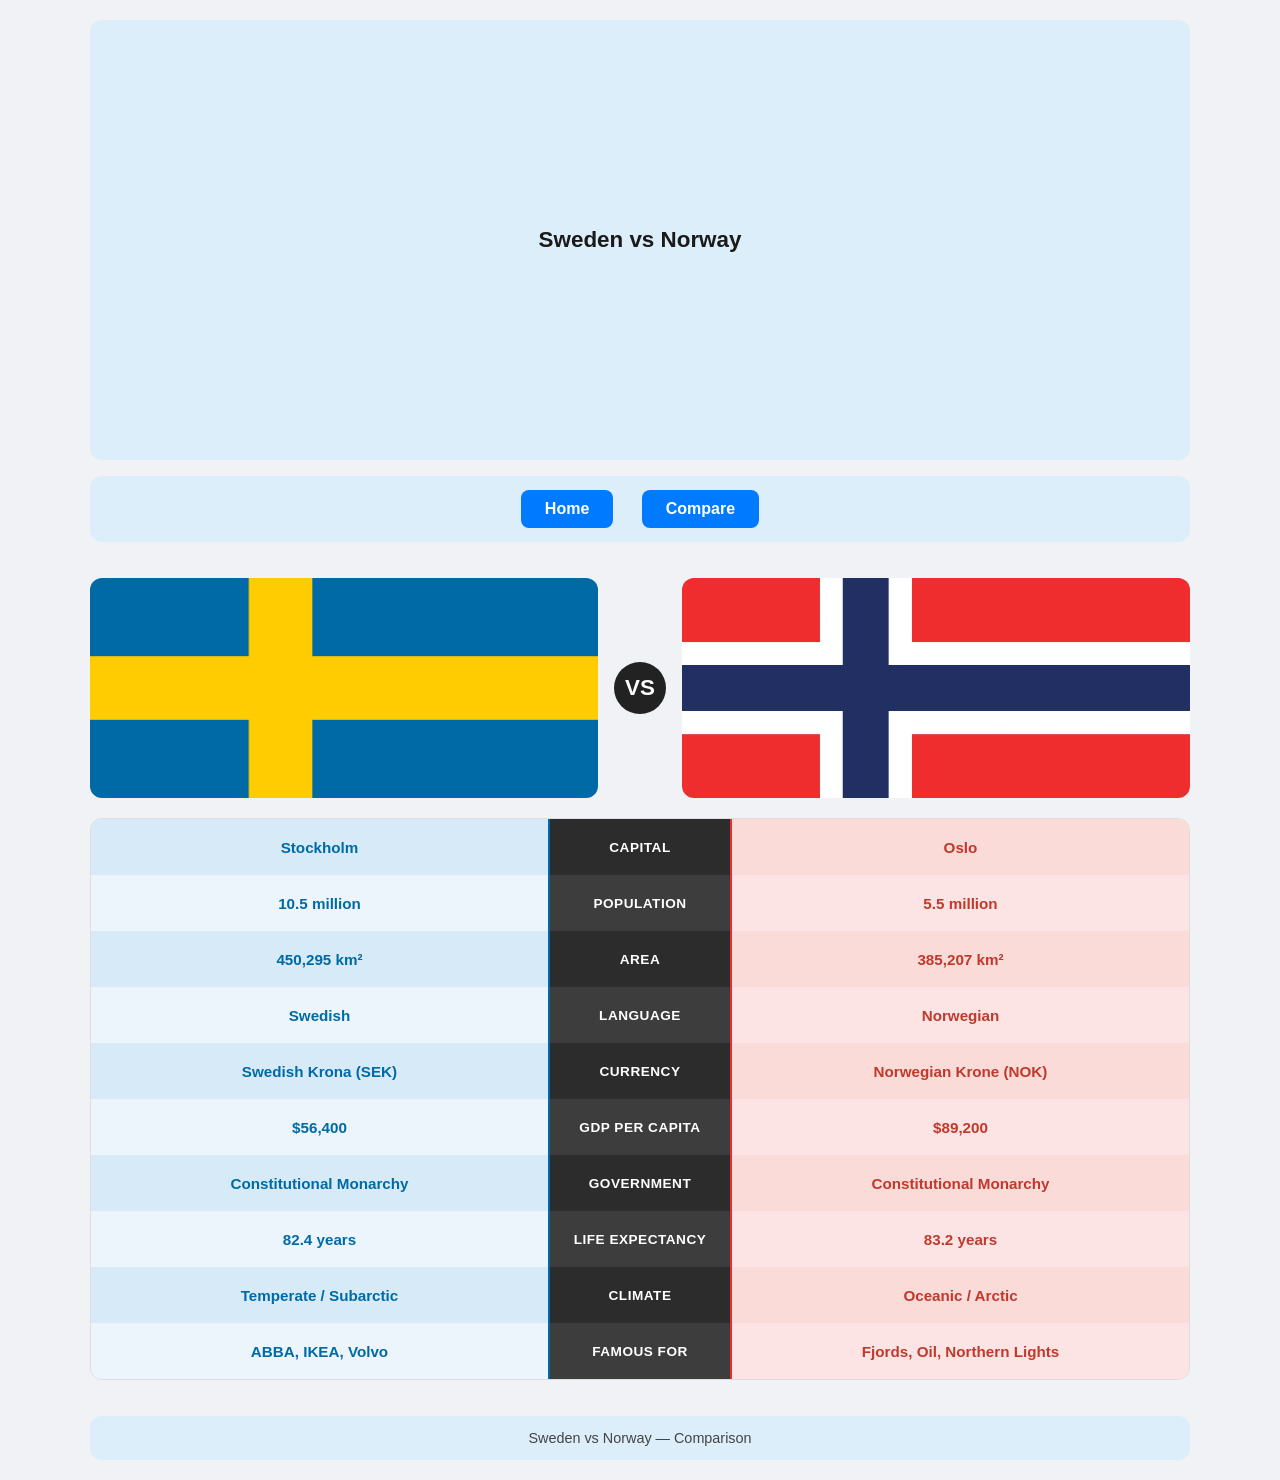
==== index.compare.html @ a9e7279e "v" ====
<!DOCTYPE html>
<html lang="en">
<head>
  <meta charset="UTF-8">
  <meta name="viewport" content="width=device-width, initial-scale=1.0">
  <link rel="stylesheet" href="css/style.css">
  <link rel="stylesheet" href="css/compare.css">
  <title>Sweden vs Norway</title>
</head>
<body>

  <div class="container">

    <header>Sweden vs Norway</header>

    <nav>
      <a href="index.html" class="nav-button">Home</a>
      <a href="index.compare.html" class="nav-button">Compare</a>
    </nav>

    <main class="compare-wrapper">

     
      <div class="nations-header">
        <div class="nation-card sweden-card">
          <img src="img/Sweden.png" alt="Sweden" class="nation-img">
        </div>
        <div class="vs-badge">VS</div>
        <div class="nation-card norway-card">
          <img src="img/Norway.webp" alt="Norway" class="nation-img">
        </div>
      </div>

      
      <div class="compare-table">

        <div class="compare-row">
          <div class="sweden-cell">Stockholm</div>
          <div class="label-cell">Capital</div>
          <div class="norway-cell">Oslo</div>
        </div>

        <div class="compare-row">
          <div class="sweden-cell">10.5 million</div>
          <div class="label-cell">Population</div>
          <div class="norway-cell">5.5 million</div>
        </div>

        <div class="compare-row">
          <div class="sweden-cell">450,295 km²</div>
          <div class="label-cell">Area</div>
          <div class="norway-cell">385,207 km²</div>
        </div>

        <div class="compare-row">
          <div class="sweden-cell">Swedish</div>
          <div class="label-cell">Language</div>
          <div class="norway-cell">Norwegian</div>
        </div>

        <div class="compare-row">
          <div class="sweden-cell">Swedish Krona (SEK)</div>
          <div class="label-cell">Currency</div>
          <div class="norway-cell">Norwegian Krone (NOK)</div>
        </div>

        <div class="compare-row">
          <div class="sweden-cell">$56,400</div>
          <div class="label-cell">GDP per Capita</div>
          <div class="norway-cell">$89,200</div>
        </div>

        <div class="compare-row">
          <div class="sweden-cell">Constitutional Monarchy</div>
          <div class="label-cell">Government</div>
          <div class="norway-cell">Constitutional Monarchy</div>
        </div>

        <div class="compare-row">
          <div class="sweden-cell">82.4 years</div>
          <div class="label-cell">Life Expectancy</div>
          <div class="norway-cell">83.2 years</div>
        </div>

        <div class="compare-row">
          <div class="sweden-cell">Temperate / Subarctic</div>
          <div class="label-cell">Climate</div>
          <div class="norway-cell">Oceanic / Arctic</div>
        </div>

        <div class="compare-row">
          <div class="sweden-cell">ABBA, IKEA, Volvo</div>
          <div class="label-cell">Famous For</div>
          <div class="norway-cell">Fjords, Oil, Northern Lights</div>
        </div>

      </div>
    </main>

    <footer>Sweden vs Norway &mdash; Comparison</footer>

  </div>

</body>
</html>
---- css/style.css ----
body {
    margin: 0;
    font-family: Arial, Helvetica, sans-serif;
    background-color: #f0f2f5;
}

.container {
    display: grid;
    gap: 16px;
    padding: 20px;
    max-width: 1100px;
    margin: 0 auto;
}

header {
    background-color: #dceefa;
    padding: 20px;
    text-align: center;
    height: 400px;
    border-radius: 12px;
    display: flex;
    align-items: center;
    justify-content: center;
    font-size: 1.4rem;
    font-weight: bold;
    color: #1a1a1a;
}

nav {
    background-color: #dceefa;
    padding: 14px;
    text-align: center;
    border-radius: 12px;
}

nav a {
    display: inline-block;
    margin: 0 12px;
    padding: 10px 24px;
    background-color: #007BFF;
    color: white;
    text-decoration: none;
    border-radius: 8px;
    font-weight: bold;
    transition: background 0.3s;
}

nav a:hover {
    background-color: #0056b3;
}

footer {
    background-color: #dceefa;
    padding: 14px;
    text-align: center;
    border-radius: 12px;
    font-size: 0.9rem;
    color: #444;
}

.row2 {
    display: grid;
    grid-template-columns: 1fr 1fr;
    gap: 16px;
    height: 350px;
}

.row3 {
    display: grid;
    grid-template-columns: 1fr 1fr 1fr;
    gap: 16px;
    height: 235px;
}

.box {
    background-color: #fdf3e3;
    border-radius: 12px;
    border: 1px solid #e8d9c0;
    display: grid;
    grid-template-columns: 1fr 1fr;
    grid-auto-flow: dense;
    overflow: hidden;
}

.box-text {
    padding: 20px;
    display: flex;
    flex-direction: column;
    justify-content: center;
}

.box-text h3 {
    margin: 0 0 8px 0;
    font-size: 1rem;
    color: #1a1a1a;
}

.box-text p {
    margin: 0;
    font-size: 0.875rem;
    color: #555;
    line-height: 1.5;
}

.box-image {
    overflow: hidden;
    order: -1;
}

.box-image img {
    width: 100%;
    height: 100%;
    object-fit: cover;
    display: block;
}

@media screen and (max-width: 600px) {

    .container {
        padding: 10px;
    }

    .row2 {
        grid-template-columns: 1fr;
        height: auto;
    }

    .row3 {
        grid-template-columns: 1fr;
        height: auto;
    }

    header {
        height: 200px;
    }

    .box {
        margin-bottom: 10px;
    }
}





 .box2 {
    background-color: antiquewhite;
    padding: 20px;
    text-align: center;

 }

.row2_2 {
    display: grid;
    grid-template-columns: 1fr 1fr;
    gap: 10px;
    height: 5000px;
    width: 1000px;
    margin-left: auto;
    margin-right: auto;
}
---- css/compare.css ----
.compare-wrapper {
  display: flex;
  flex-direction: column;
  gap: 20px;
  padding: 20px 0;
}





.nations-header {
  display: grid;
  grid-template-columns: 1fr auto 1fr;
  align-items: center;
  gap: 16px;
}


.nation-card {
  border-radius: 12px;
  overflow: hidden;
}




.sweden-card {
  background-color: #006AA7;
}

.norway-card {
  background-color: #EF2B2D;
}



.nation-img {
  width: 100%;
  height: 220px;
  object-fit: cover;
  display: block;
}

.nation-title {
  margin: 12px 0 0 0;
  font-size: 1.6rem;
  font-family: Arial, Helvetica, sans-serif;
  letter-spacing: 1px;
}






.sweden-title {
  color: #FECC02;
}

.norway-title {
  color: #ffffff;
}

.vs-badge {
  background-color: #222;
  color: #fff;
  font-family: Arial, Helvetica, sans-serif;
  font-weight: bold;
  font-size: 1.4rem;
  width: 52px;
  height: 52px;
  border-radius: 50%;
  display: flex;
  align-items: center;
  justify-content: center;
  flex-shrink: 0;
}



.compare-table {
  display: flex;
  flex-direction: column;
  border-radius: 12px;
  overflow: hidden;
  border: 1px solid #ddd;
}

.compare-row {
  display: grid;
  grid-template-columns: 1fr 180px 1fr;
  min-height: 56px;
}

.compare-row:nth-child(odd) .sweden-cell {
  background-color: #d6eaf8;
}



.compare-row:nth-child(even) .sweden-cell {
  background-color: #ebf5fb;
}

.compare-row:nth-child(odd) .norway-cell {
  background-color: #fadbd8;
}

.compare-row:nth-child(even) .norway-cell {
  background-color: #fce4e4;
}

.compare-row:nth-child(odd) .label-cell {
  background-color: #2c2c2c;
  color: #ffffff;
}

.compare-row:nth-child(even) .label-cell {
  background-color: #3d3d3d;
  color: #ffffff;
}

.sweden-cell,
.norway-cell,
.label-cell {
  display: flex;
  align-items: center;
  justify-content: center;
  padding: 12px 16px;
  font-family: Arial, Helvetica, sans-serif;
  font-size: 0.95rem;
  text-align: center;
}

.label-cell {
  font-weight: bold;
  font-size: 0.85rem;
  letter-spacing: 0.5px;
  text-transform: uppercase;
}



.sweden-cell {
  color: #006AA7;
  font-weight: 600;
  border-right: 2px solid #006AA7;
}

.norway-cell {
  color: #c0392b;
  font-weight: 600;
  border-left: 2px solid #EF2B2D;
}



@media screen and (max-width: 700px) {
  .nations-header {
    grid-template-columns: 1fr;
    grid-template-rows: auto auto auto;
    justify-items: center;
  }

  .nation-img {
    height: 160px;
  }

  .compare-row {
    grid-template-columns: 1fr;
    grid-template-rows: auto auto auto;
  }

  .label-cell {
    order: -1;
    width: 100%;
  }
}
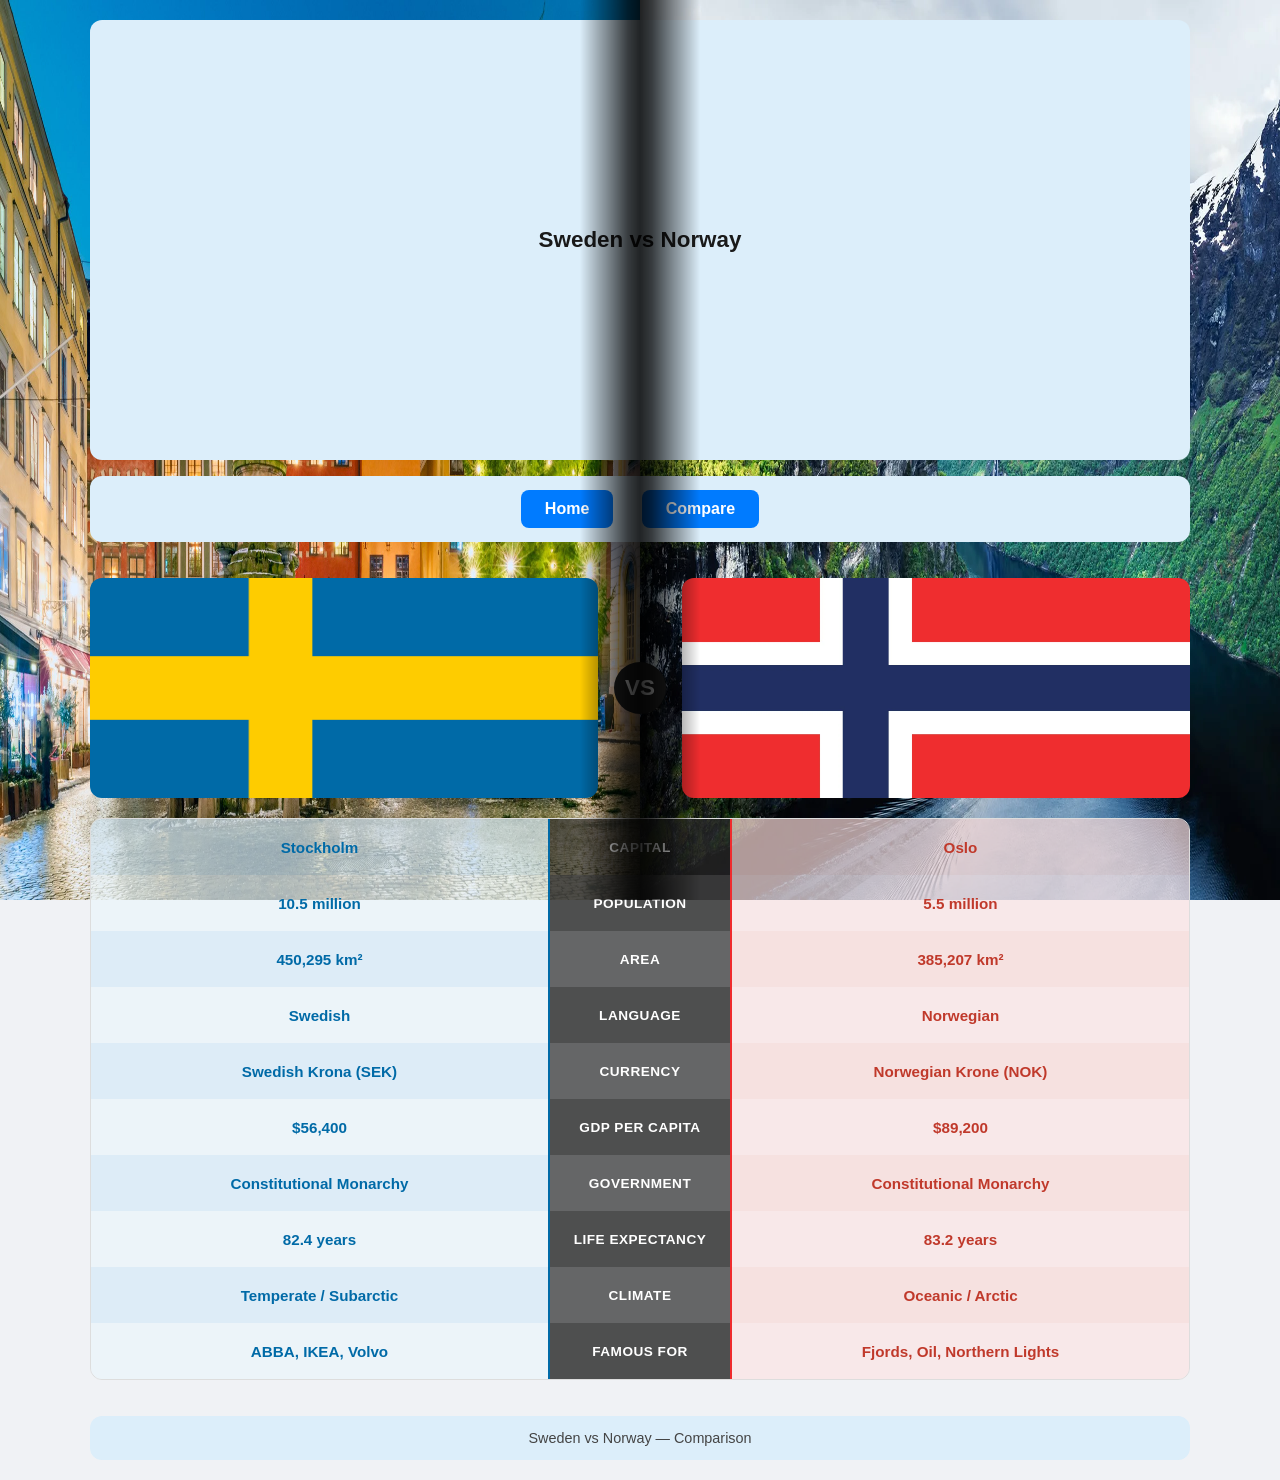
==== commit 87e13d5c: "ssss" ====
--- a/index.compare.html
+++ b/index.compare.html
@@ -101,5 +101,6 @@
 
   </div>
 
+  <script src="js/compare.js"></script>
 </body>
 </html>
--- a/css/compare.css
+++ b/css/compare.css
@@ -1,4 +1,31 @@
 
+
+body {
+  background-image: url('../img/Torg.jpg'), url('../img/Fjord.webp');
+  background-position: left center, right center;
+  background-size: 50% 100%, 50% 100%;
+  background-repeat: no-repeat, no-repeat;
+  background-attachment: fixed;
+  position: relative;
+}
+
+body::after {
+  content: '';
+  position: fixed;
+  top: 0;
+  left: calc(50% - 60px);
+  width: 120px;
+  height: 100%;
+  background: linear-gradient(to right,
+    transparent,
+    rgba(0, 0, 0, 0.75) 40%,
+    rgba(0, 0, 0, 0.85) 50%,
+    rgba(0, 0, 0, 0.75) 60%,
+    transparent
+  );
+  pointer-events: none;
+  z-index: 0;
+}
 
 .compare-wrapper {
   display: flex;
@@ -96,30 +123,28 @@
 }
 
 .compare-row:nth-child(odd) .sweden-cell {
-  background-color: #d6eaf8;
-}
-
-
+  background-color: rgba(214, 234, 248, 0.7);
+}
 
 .compare-row:nth-child(even) .sweden-cell {
-  background-color: #ebf5fb;
+  background-color: rgba(235, 245, 251, 0.7);
 }
 
 .compare-row:nth-child(odd) .norway-cell {
-  background-color: #fadbd8;
+  background-color: rgba(250, 219, 216, 0.7);
 }
 
 .compare-row:nth-child(even) .norway-cell {
-  background-color: #fce4e4;
+  background-color: rgba(252, 228, 228, 0.7);
 }
 
 .compare-row:nth-child(odd) .label-cell {
-  background-color: #2c2c2c;
+  background-color: rgba(44, 44, 44, 0.7);
   color: #ffffff;
 }
 
 .compare-row:nth-child(even) .label-cell {
-  background-color: #3d3d3d;
+  background-color: rgba(61, 61, 61, 0.9);
   color: #ffffff;
 }
 
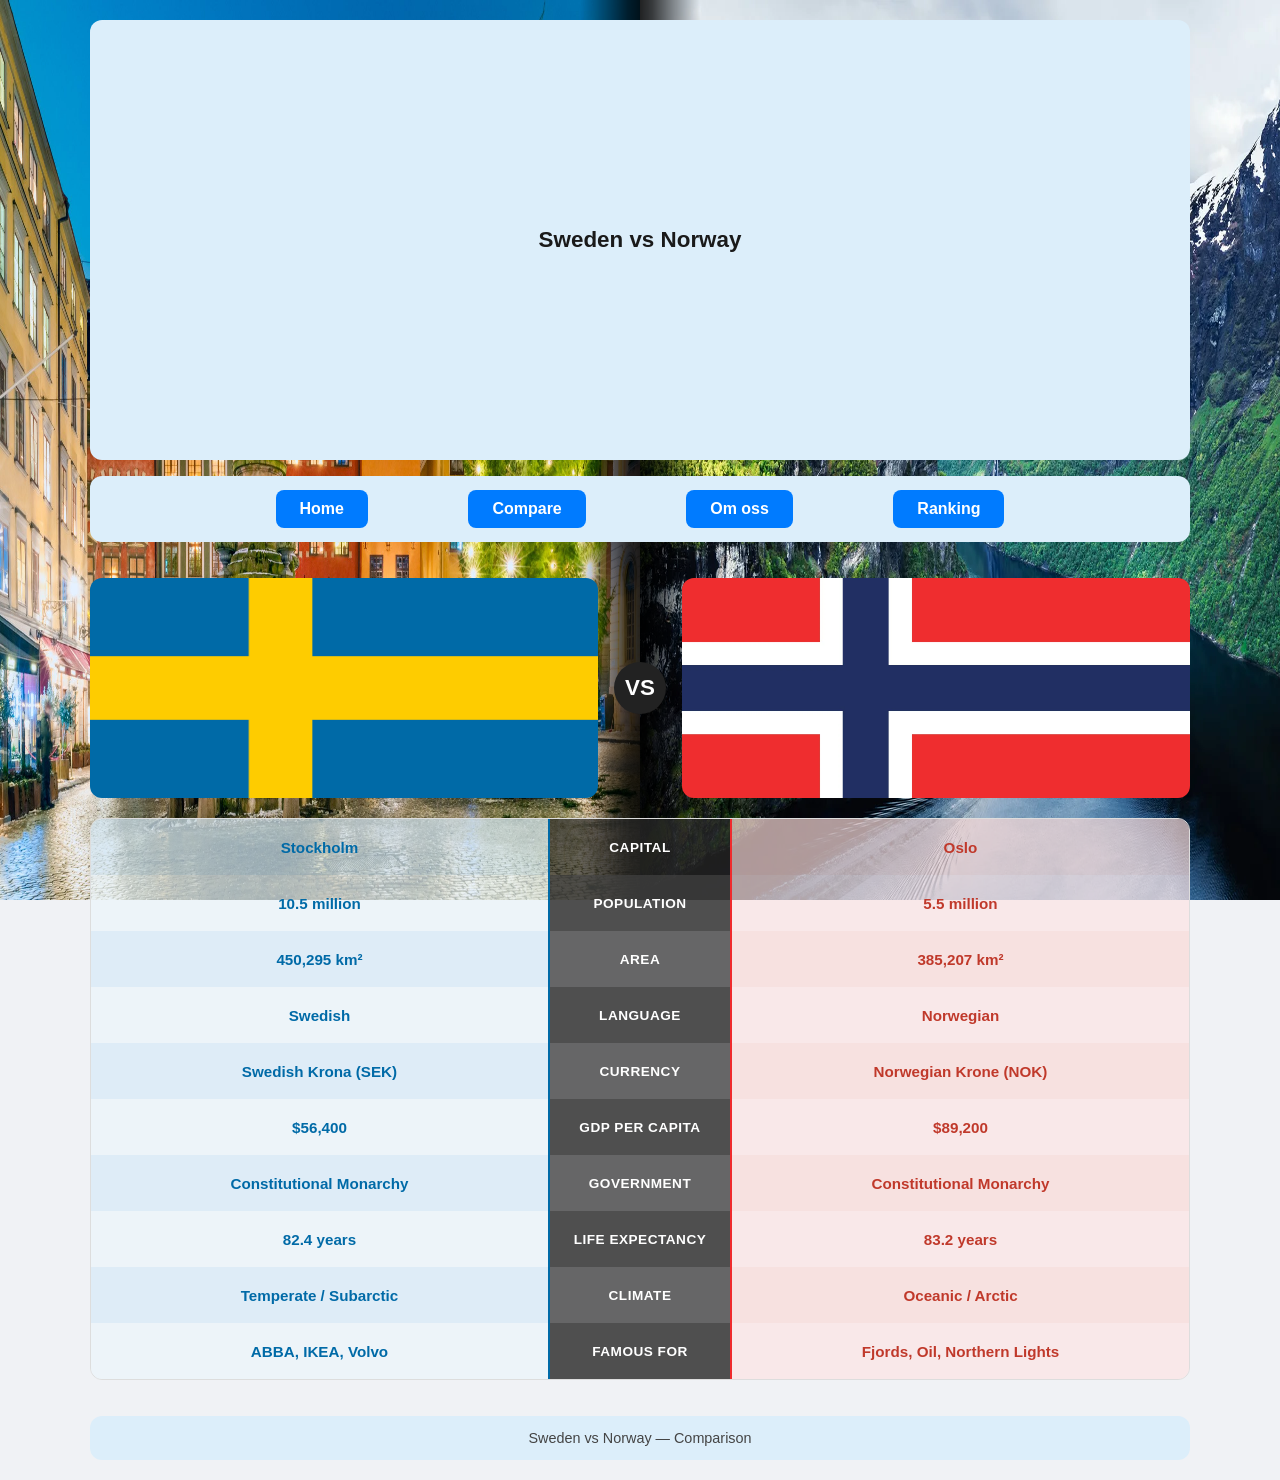
==== commit b980bb73: "dsf" ====
--- a/index.compare.html
+++ b/index.compare.html
@@ -16,6 +16,8 @@
     <nav>
       <a href="index.html" class="nav-button">Home</a>
       <a href="index.compare.html" class="nav-button">Compare</a>
+      <a href="index.omoss.html" class="nav-button">Om oss</a>
+      <a href="index.ranking.html" class="nav-button">Ranking</a>
     </nav>
 
     <main class="compare-wrapper">
--- a/css/style.css
+++ b/css/style.css
@@ -35,7 +35,7 @@
 
 nav a {
     display: inline-block;
-    margin: 0 12px;
+    margin: 0 48px;
     padding: 10px 24px;
     background-color: #007BFF;
     color: white;
--- a/css/compare.css
+++ b/css/compare.css
@@ -24,7 +24,7 @@
     transparent
   );
   pointer-events: none;
-  z-index: 0;
+  z-index: -1;
 }
 
 .compare-wrapper {
@@ -160,6 +160,15 @@
   text-align: center;
 }
 
+.row-highlight .sweden-cell,
+.row-highlight .norway-cell {
+  filter: brightness(0.6);
+}
+
+.row-highlight .label-cell {
+  filter: brightness(1.6);
+}
+
 .label-cell {
   font-weight: bold;
   font-size: 0.85rem;
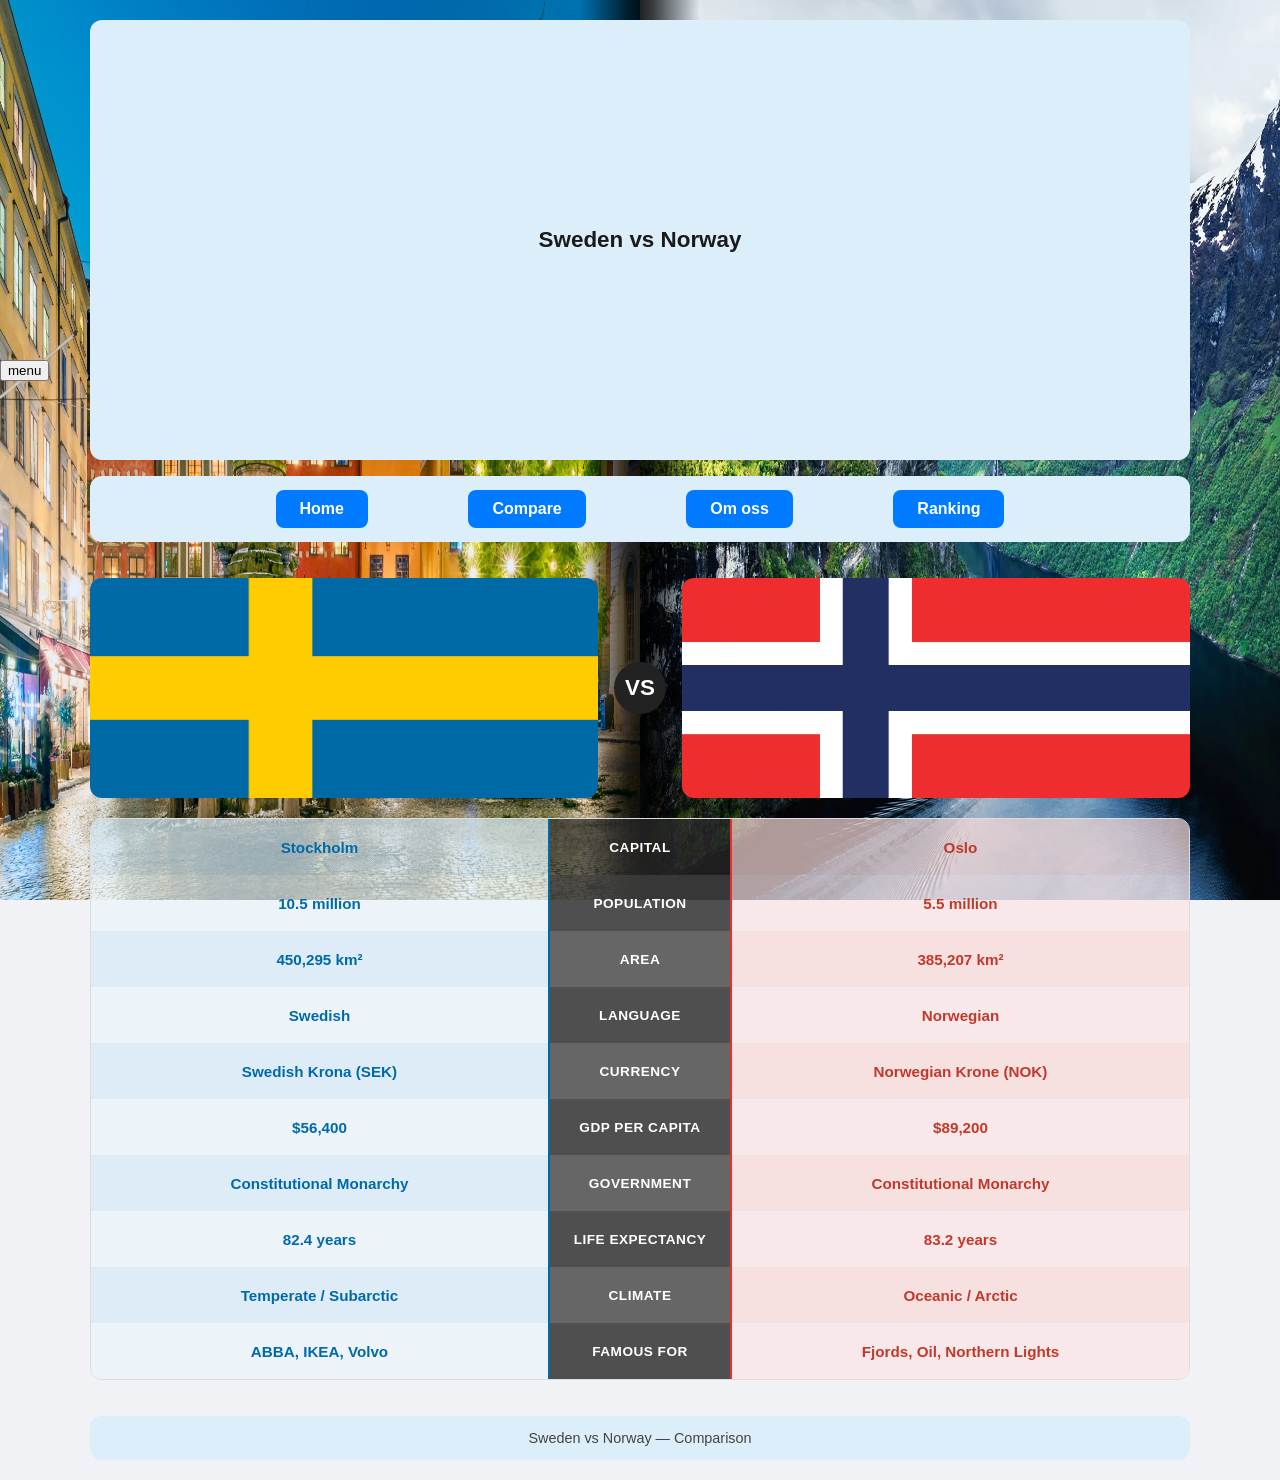
==== commit 8574dd99: "lö" ====
--- a/index.compare.html
+++ b/index.compare.html
@@ -8,6 +8,21 @@
   <title>Sweden vs Norway</title>
 </head>
 <body>
+
+  
+  <div id="sidebar" style="display:none; background-color: gray; width: 200px; height: 100%; position: fixed; top: 0; left: 0;">
+    <p style="color: white; margin-left: 10px;">Countryes:</p>
+    <br>
+    <a href="#" style="color:white; display:block; margin: 5px;">Finlande</a>
+    <a href="#" style="color:white; display:block; margin: 5px;">Denmarkk</a>
+    <a href="#" style="color:white; display:block; margin: 5px;">Icelands</a>
+    <a href="#" style="color:white; display:block; margin: 5px;">Germnay</a>
+    <a href="#" style="color:white; display:block; margin: 5px;">Polan</a>
+    <br>
+    <button onclick="closeSidebar()" style="margin-left:10px;">close</button>
+  </div>
+
+  <button onclick="openSidebar()" style="position:fixed; top: 40%; left:0; z-index:999;">menu</button>
 
   <div class="container">
 
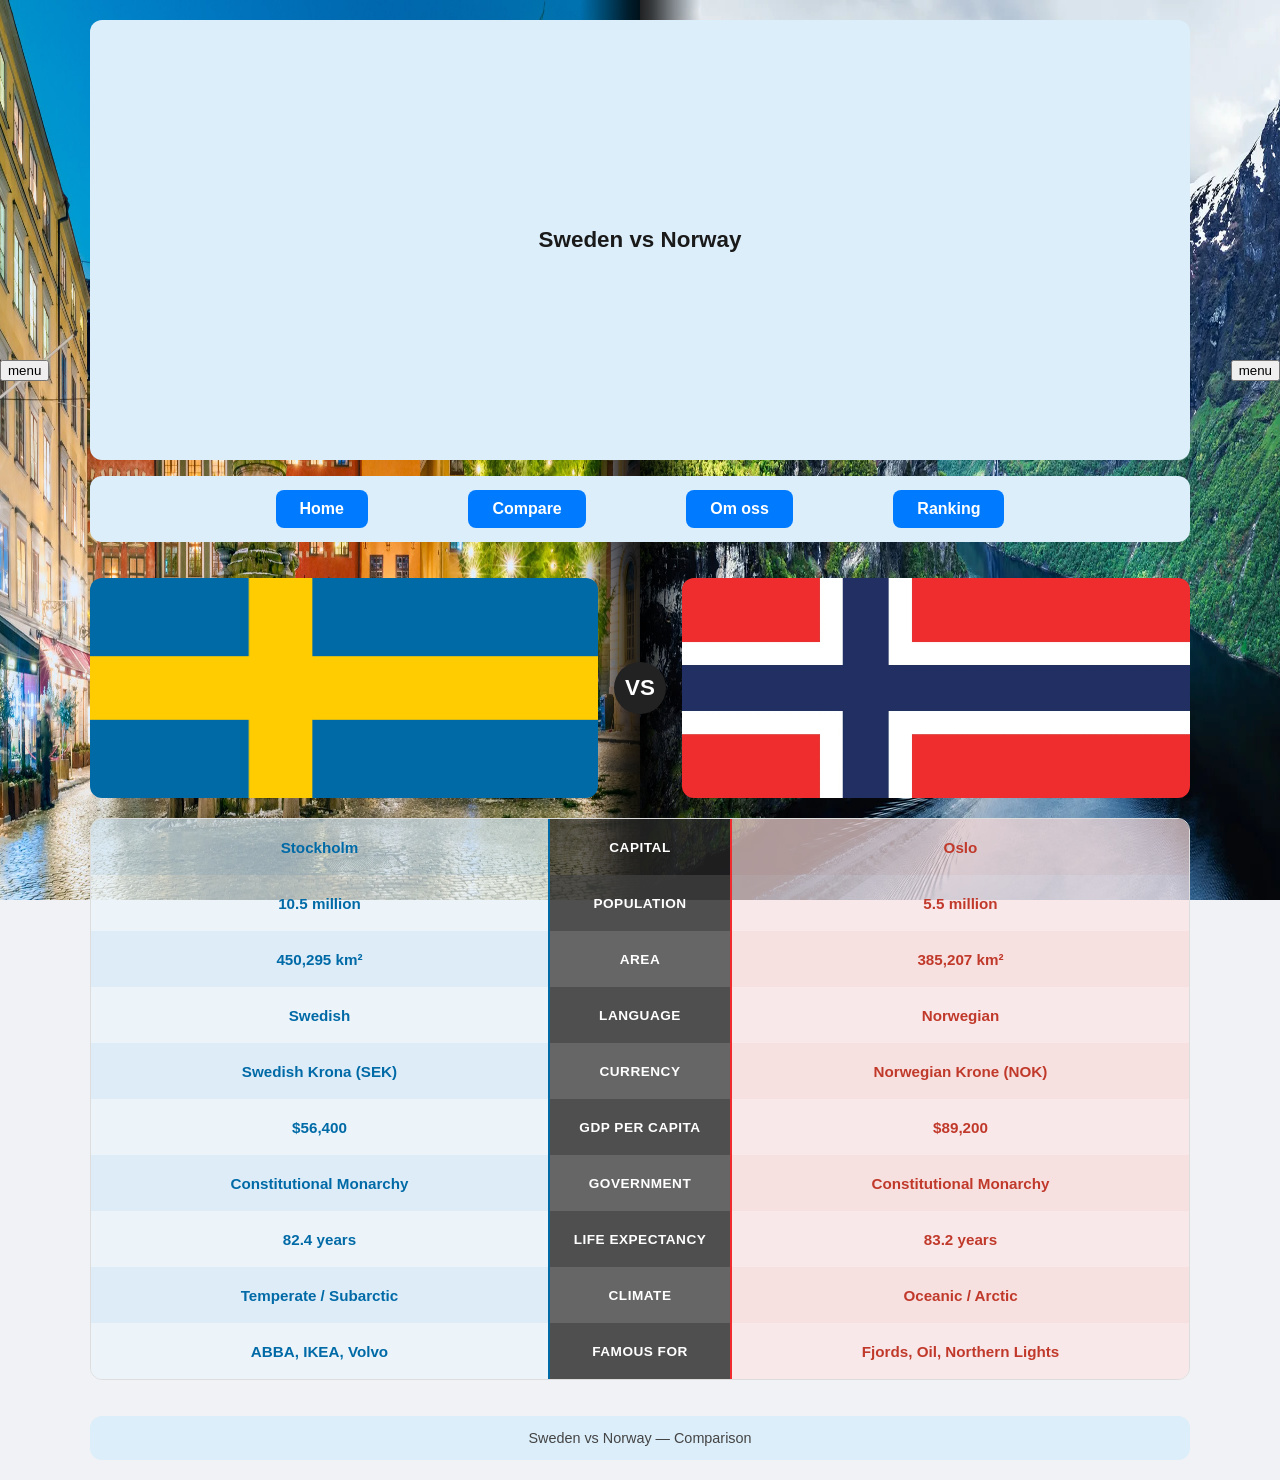
==== commit c9f7ad58: "m" ====
--- a/index.compare.html
+++ b/index.compare.html
@@ -23,6 +23,20 @@
   </div>
 
   <button onclick="openSidebar()" style="position:fixed; top: 40%; left:0; z-index:999;">menu</button>
+
+  <div id="sidebar-right" style="display:none; background-color: gray; width: 200px; height: 100%; position: fixed; top: 0; right: 0;">
+    <p style="color: white; margin-left: 10px;">Countryes:</p>
+    <br>
+    <a href="#" style="color:white; display:block; margin: 5px;">Finlande</a>
+    <a href="#" style="color:white; display:block; margin: 5px;">Denmarkk</a>
+    <a href="#" style="color:white; display:block; margin: 5px;">Icelands</a>
+    <a href="#" style="color:white; display:block; margin: 5px;">Germnay</a>
+    <a href="#" style="color:white; display:block; margin: 5px;">Polan</a>
+    <br>
+    <button onclick="closeSidebarRight()" style="margin-left:10px;">close</button>
+  </div>
+
+  <button onclick="openSidebarRight()" style="position:fixed; top: 40%; right:0; z-index:999;">menu</button>
 
   <div class="container">
 
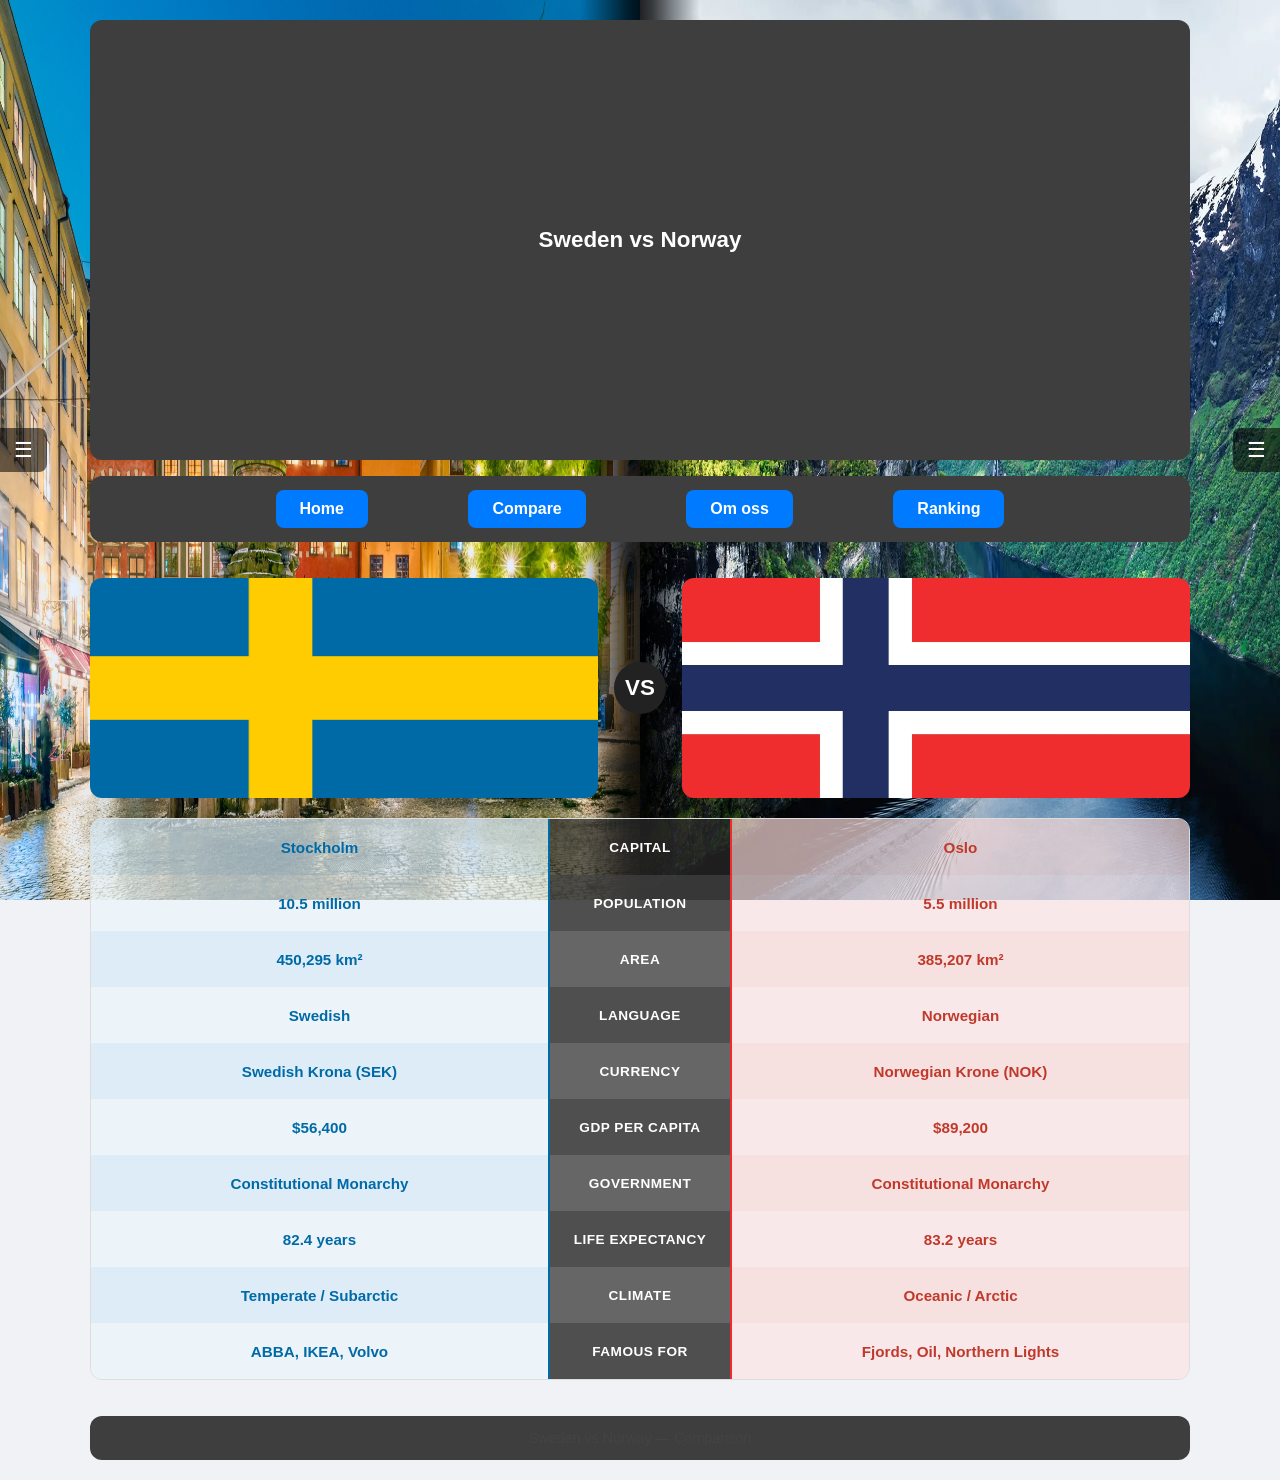
==== commit 5b726cde: "llll" ====
--- a/index.compare.html
+++ b/index.compare.html
@@ -10,33 +10,29 @@
 <body>
 
   
-  <div id="sidebar" style="display:none; background-color: gray; width: 200px; height: 100%; position: fixed; top: 0; left: 0;">
-    <p style="color: white; margin-left: 10px;">Countryes:</p>
-    <br>
-    <a href="#" style="color:white; display:block; margin: 5px;">Finlande</a>
-    <a href="#" style="color:white; display:block; margin: 5px;">Denmarkk</a>
-    <a href="#" style="color:white; display:block; margin: 5px;">Icelands</a>
-    <a href="#" style="color:white; display:block; margin: 5px;">Germnay</a>
-    <a href="#" style="color:white; display:block; margin: 5px;">Polan</a>
-    <br>
-    <button onclick="closeSidebar()" style="margin-left:10px;">close</button>
+  <div id="sidebar" class="side-panel side-panel-left">
+    <button class="side-close" onclick="closeSidebar()">✕</button>
+    <p class="side-title">Countries</p>
+    <a href="#">Finlande</a>
+    <a href="#">Denmarkk</a>
+    <a href="#">Icelands</a>
+    <a href="#">Germnay</a>
+    <a href="#">Polan</a>
   </div>
 
-  <button onclick="openSidebar()" style="position:fixed; top: 40%; left:0; z-index:999;">menu</button>
+  <button class="side-open side-open-left" onclick="openSidebar()">&#9776;</button>
 
-  <div id="sidebar-right" style="display:none; background-color: gray; width: 200px; height: 100%; position: fixed; top: 0; right: 0;">
-    <p style="color: white; margin-left: 10px;">Countryes:</p>
-    <br>
-    <a href="#" style="color:white; display:block; margin: 5px;">Finlande</a>
-    <a href="#" style="color:white; display:block; margin: 5px;">Denmarkk</a>
-    <a href="#" style="color:white; display:block; margin: 5px;">Icelands</a>
-    <a href="#" style="color:white; display:block; margin: 5px;">Germnay</a>
-    <a href="#" style="color:white; display:block; margin: 5px;">Polan</a>
-    <br>
-    <button onclick="closeSidebarRight()" style="margin-left:10px;">close</button>
+  <div id="sidebar-right" class="side-panel side-panel-right">
+    <button class="side-close" onclick="closeSidebarRight()">✕</button>
+    <p class="side-title">Countries</p>
+    <a href="#">Finlande</a>
+    <a href="#">Denmarkk</a>
+    <a href="#">Icelands</a>
+    <a href="#">Germnay</a>
+    <a href="#">Polan</a>
   </div>
 
-  <button onclick="openSidebarRight()" style="position:fixed; top: 40%; right:0; z-index:999;">menu</button>
+  <button class="side-open side-open-right" onclick="openSidebarRight()">&#9776;</button>
 
   <div class="container">
 
--- a/css/style.css
+++ b/css/style.css
@@ -13,7 +13,7 @@
 }
 
 header {
-    background-color: #dceefa;
+    background-color: #3e3e3e;
     padding: 20px;
     text-align: center;
     height: 400px;
@@ -23,11 +23,11 @@
     justify-content: center;
     font-size: 1.4rem;
     font-weight: bold;
-    color: #1a1a1a;
+    color: #ffffff;
 }
 
 nav {
-    background-color: #dceefa;
+    background-color: #3e3e3e;
     padding: 14px;
     text-align: center;
     border-radius: 12px;
@@ -50,7 +50,7 @@
 }
 
 footer {
-    background-color: #dceefa;
+    background-color: #3e3e3e;
     padding: 14px;
     text-align: center;
     border-radius: 12px;
--- a/css/compare.css
+++ b/css/compare.css
@@ -1,4 +1,66 @@
 
+
+.side-panel {
+  display: none;
+  position: fixed;
+  top: 0;
+  width: 200px;
+  height: 100%;
+  background-color: #2b2b2b;
+  padding-top: 50px;
+  z-index: 999;
+}
+
+.side-panel-left  { left: 0; }
+.side-panel-right { right: 0; }
+
+.side-panel a {
+  display: block;
+  padding: 12px 20px;
+  color: #ccc;
+  text-decoration: none;
+  font-size: 1rem;
+}
+
+.side-panel a:hover {
+  color: #fff;
+  background-color: rgba(255, 255, 255, 0.08);
+}
+
+.side-title {
+  color: #fff;
+  font-weight: bold;
+  padding: 0 20px 10px;
+  margin: 0;
+  border-bottom: 1px solid rgba(255,255,255,0.15);
+}
+
+.side-close {
+  position: absolute;
+  top: 12px;
+  right: 14px;
+  background: none;
+  border: none;
+  color: #fff;
+  font-size: 1.2rem;
+  cursor: pointer;
+}
+
+.side-open {
+  position: fixed;
+  top: 50%;
+  transform: translateY(-50%);
+  background-color: rgba(0, 0, 0, 0.55);
+  color: #fff;
+  border: none;
+  padding: 10px 14px;
+  font-size: 1.3rem;
+  cursor: pointer;
+  z-index: 998;
+}
+
+.side-open-left  { left: 0;  border-radius: 0 8px 8px 0; }
+.side-open-right { right: 0; border-radius: 8px 0 0 8px; }
 
 body {
   background-image: url('../img/Torg.jpg'), url('../img/Fjord.webp');
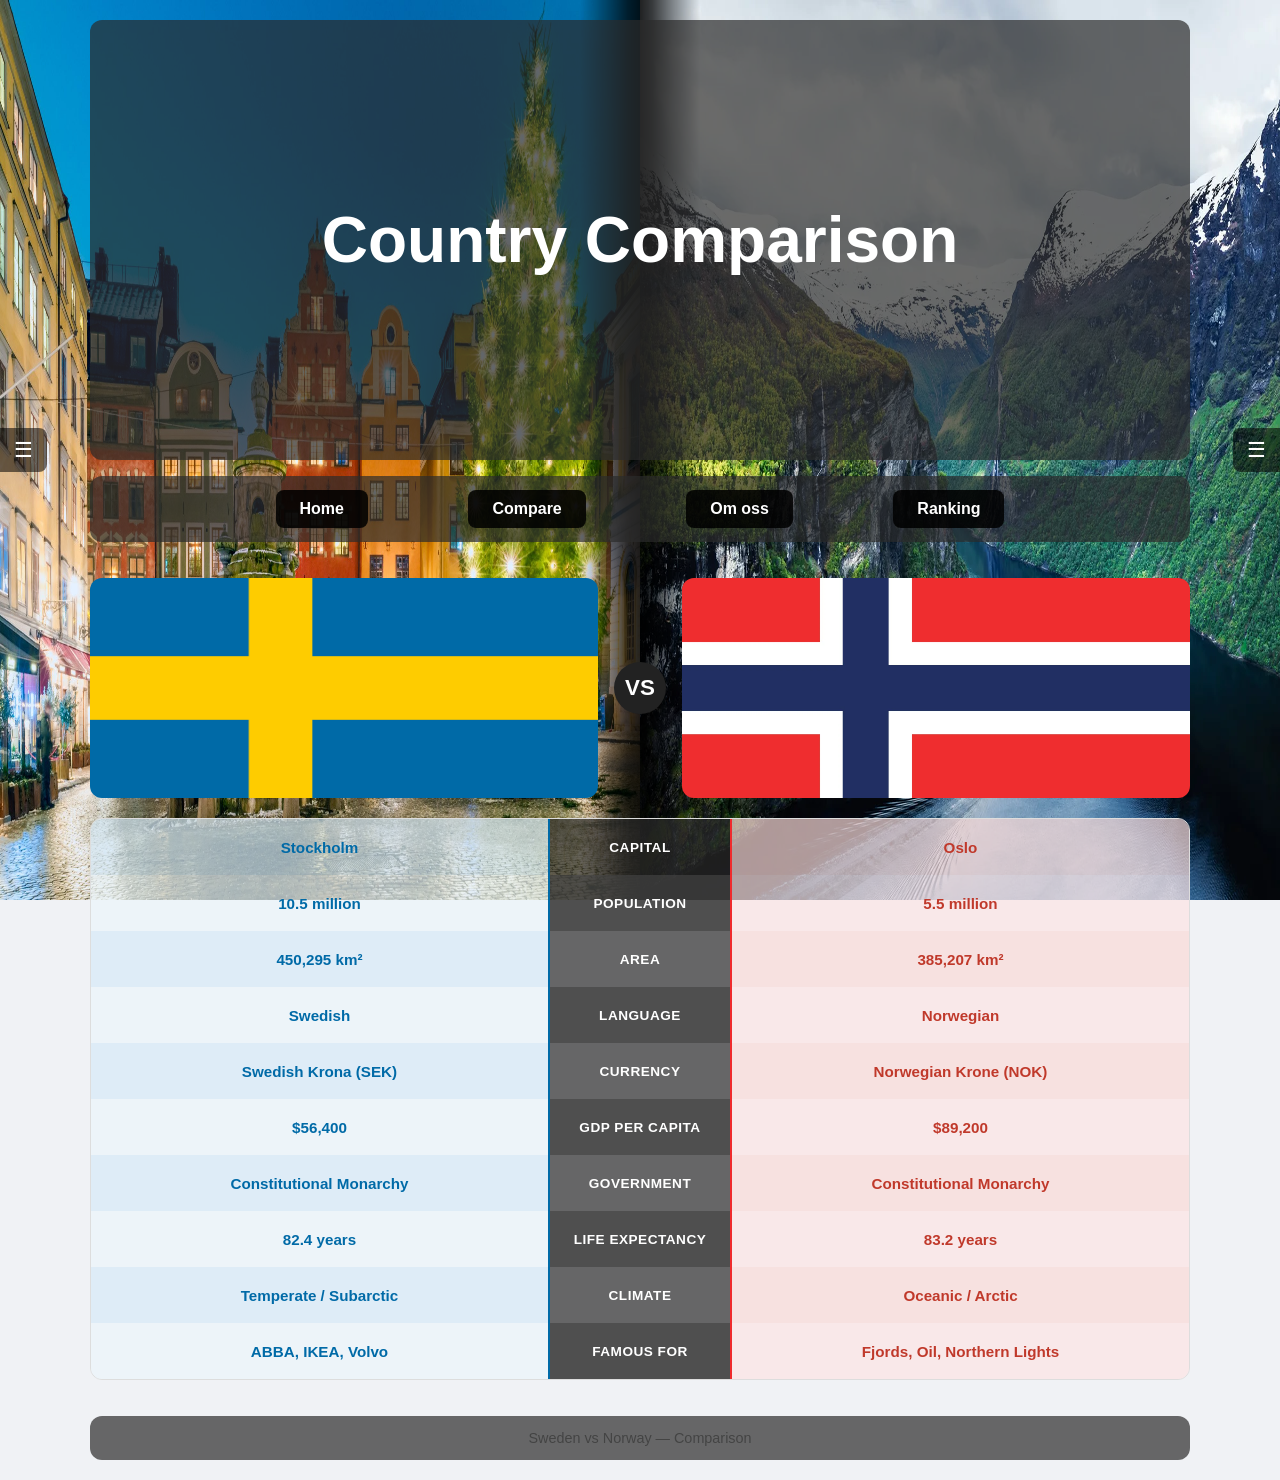
==== commit e7519524: "Om oss" ====
--- a/index.compare.html
+++ b/index.compare.html
@@ -36,7 +36,7 @@
 
   <div class="container">
 
-    <header>Sweden vs Norway</header>
+    <header>Country Comparison</header>
 
     <nav>
       <a href="index.html" class="nav-button">Home</a>
--- a/css/style.css
+++ b/css/style.css
@@ -13,7 +13,7 @@
 }
 
 header {
-    background-color: #3e3e3e;
+    background-color: rgba(44, 44, 44, 0.7);
     padding: 20px;
     text-align: center;
     height: 400px;
@@ -21,13 +21,13 @@
     display: flex;
     align-items: center;
     justify-content: center;
-    font-size: 1.4rem;
+    font-size: 4rem;
     font-weight: bold;
     color: #ffffff;
 }
 
 nav {
-    background-color: #3e3e3e;
+    background-color: rgba(44, 44, 44, 0.7);
     padding: 14px;
     text-align: center;
     border-radius: 12px;
@@ -37,20 +37,21 @@
     display: inline-block;
     margin: 0 48px;
     padding: 10px 24px;
-    background-color: #007BFF;
+    background-color: rgba(0, 0, 0, 0.85);
     color: white;
     text-decoration: none;
     border-radius: 8px;
     font-weight: bold;
-    transition: background 0.3s;
+    transition: background-color 0.2s;
 }
 
 nav a:hover {
-    background-color: #0056b3;
+    background-color: rgba(255, 255, 255, 0.25);
+    transition: background-color 0.2s;
 }
 
 footer {
-    background-color: #3e3e3e;
+    background-color: rgba(44, 44, 44, 0.7);
     padding: 14px;
     text-align: center;
     border-radius: 12px;
@@ -73,9 +74,9 @@
 }
 
 .box {
-    background-color: #fdf3e3;
+    background-color: rgba(44, 44, 44, 0.7);
     border-radius: 12px;
-    border: 1px solid #e8d9c0;
+    border: 1px solid rgba(255, 255, 255, 0.1);
     display: grid;
     grid-template-columns: 1fr 1fr;
     grid-auto-flow: dense;
@@ -92,19 +93,20 @@
 .box-text h3 {
     margin: 0 0 8px 0;
     font-size: 1rem;
-    color: #1a1a1a;
+    color: #ffffff;
 }
 
 .box-text p {
     margin: 0;
     font-size: 0.875rem;
-    color: #555;
+    color: #ccc;
     line-height: 1.5;
 }
 
 .box-image {
     overflow: hidden;
     order: -1;
+    padding: 10px;
 }
 
 .box-image img {
@@ -112,12 +114,29 @@
     height: 100%;
     object-fit: cover;
     display: block;
+    filter: brightness(0.6);
+    transition: filter 0.3s ease;
+}
+
+.box:hover .box-image img {
+    filter: brightness(1);
 }
 
 @media screen and (max-width: 600px) {
 
     .container {
         padding: 10px;
+    }
+
+    nav {
+        display: grid;
+        grid-template-columns: 1fr 1fr;
+        gap: 8px;
+    }
+
+    nav a {
+        margin: 0;
+        text-align: center;
     }
 
     .row2 {
--- a/css/compare.css
+++ b/css/compare.css
@@ -1,7 +1,6 @@
 
 
 .side-panel {
-  display: none;
   position: fixed;
   top: 0;
   width: 200px;
@@ -9,10 +8,13 @@
   background-color: #2b2b2b;
   padding-top: 50px;
   z-index: 999;
-}
-
-.side-panel-left  { left: 0; }
-.side-panel-right { right: 0; }
+  transition: transform 0.35s ease;
+}
+
+.side-panel-left  { left: 0;  transform: translateX(-100%); }
+.side-panel-right { right: 0; transform: translateX(100%); }
+
+.side-panel.open { transform: translateX(0); }
 
 .side-panel a {
   display: block;
@@ -57,6 +59,12 @@
   font-size: 1.3rem;
   cursor: pointer;
   z-index: 998;
+  transition: background-color 0.2s, color 0.2s;
+}
+
+.side-open:hover {
+  background-color: rgba(255, 255, 255, 0.25);
+  color: #fff;
 }
 
 .side-open-left  { left: 0;  border-radius: 0 8px 8px 0; }
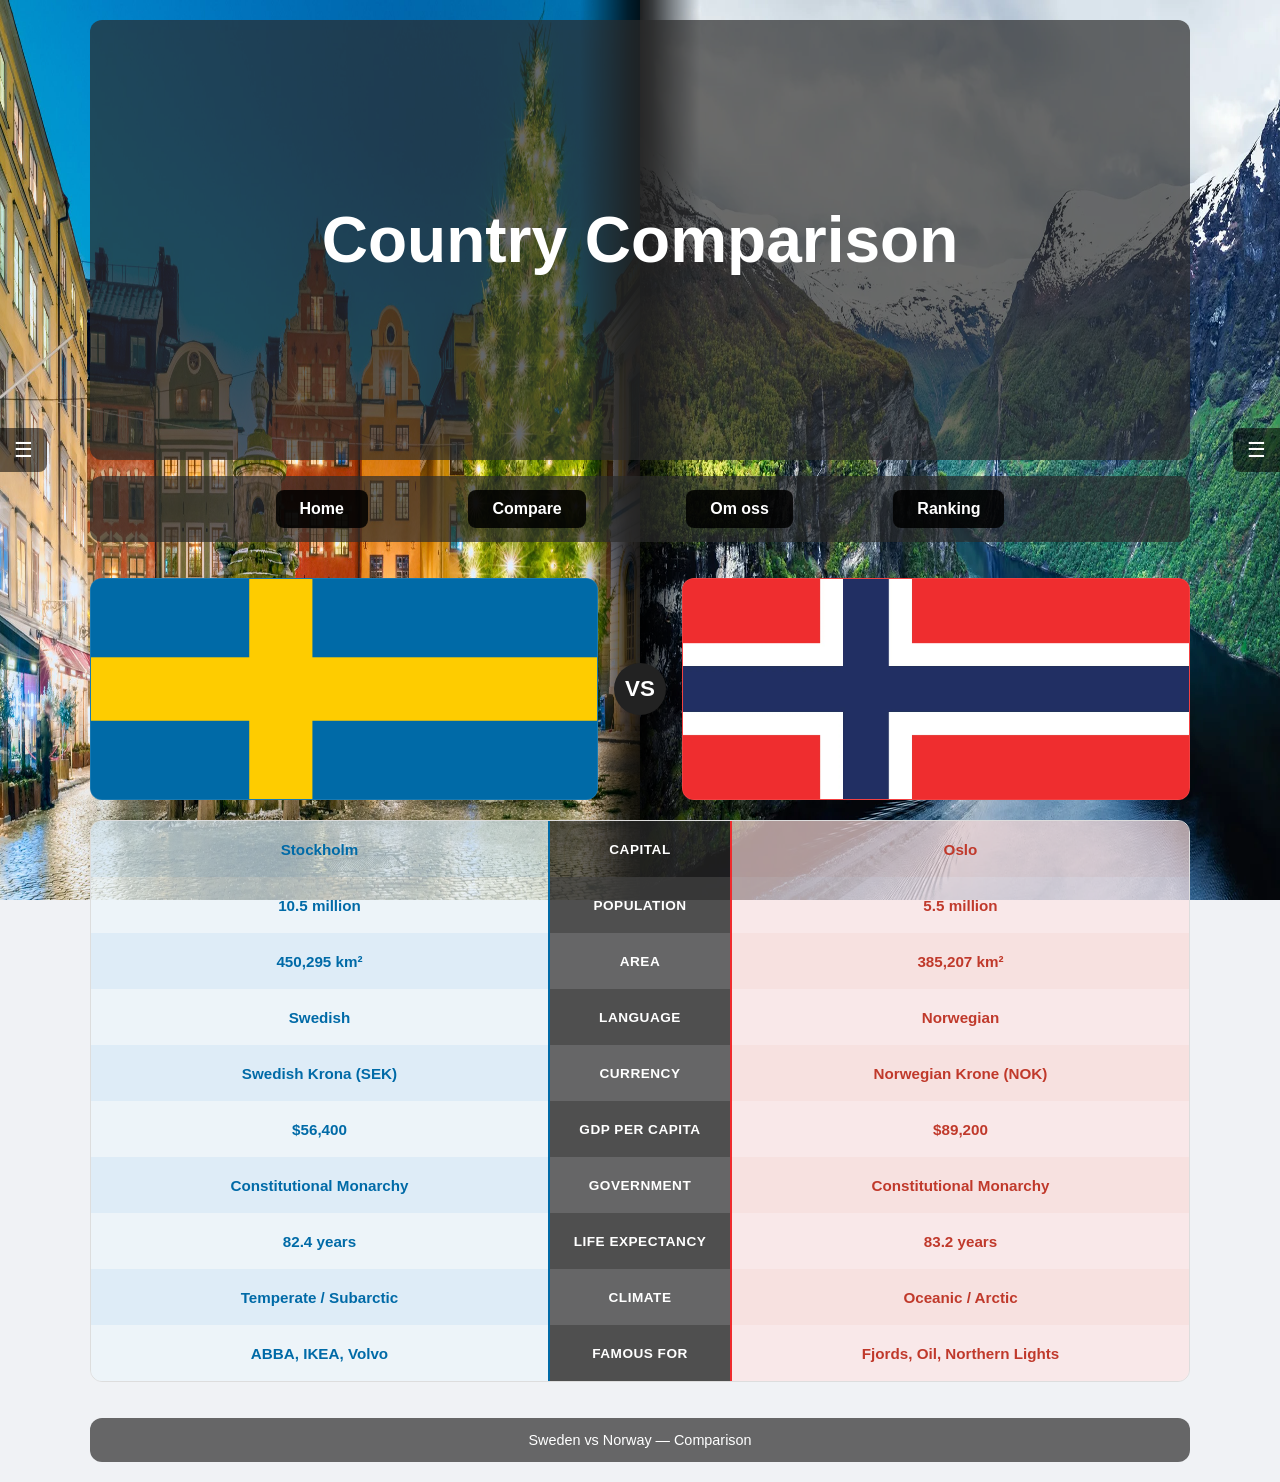
==== commit d94465ce: "minor change" ====
--- a/index.compare.html
+++ b/index.compare.html
@@ -12,7 +12,7 @@
   
   <div id="sidebar" class="side-panel side-panel-left">
     <button class="side-close" onclick="closeSidebar()">✕</button>
-    <p class="side-title">Countries</p>
+    <p class="side-title">Left side</p>
     <a href="#">Finlande</a>
     <a href="#">Denmarkk</a>
     <a href="#">Icelands</a>
@@ -24,7 +24,7 @@
 
   <div id="sidebar-right" class="side-panel side-panel-right">
     <button class="side-close" onclick="closeSidebarRight()">✕</button>
-    <p class="side-title">Countries</p>
+    <p class="side-title">Right side</p>
     <a href="#">Finlande</a>
     <a href="#">Denmarkk</a>
     <a href="#">Icelands</a>
--- a/css/style.css
+++ b/css/style.css
@@ -56,7 +56,7 @@
     text-align: center;
     border-radius: 12px;
     font-size: 0.9rem;
-    color: #444;
+    color: #ffffff;
 }
 
 .row2 {
@@ -71,6 +71,14 @@
     grid-template-columns: 1fr 1fr 1fr;
     gap: 16px;
     height: 235px;
+}
+
+.row3 .box-text p {
+    font-size: 0.68rem;
+}
+
+.row3 .box-text h3 {
+    font-size: 0.78rem;
 }
 
 .box {
--- a/css/compare.css
+++ b/css/compare.css
@@ -119,6 +119,7 @@
 .nation-card {
   border-radius: 12px;
   overflow: hidden;
+  border: 1px solid rgba(255, 255, 255, 0.1);
 }
 
 
